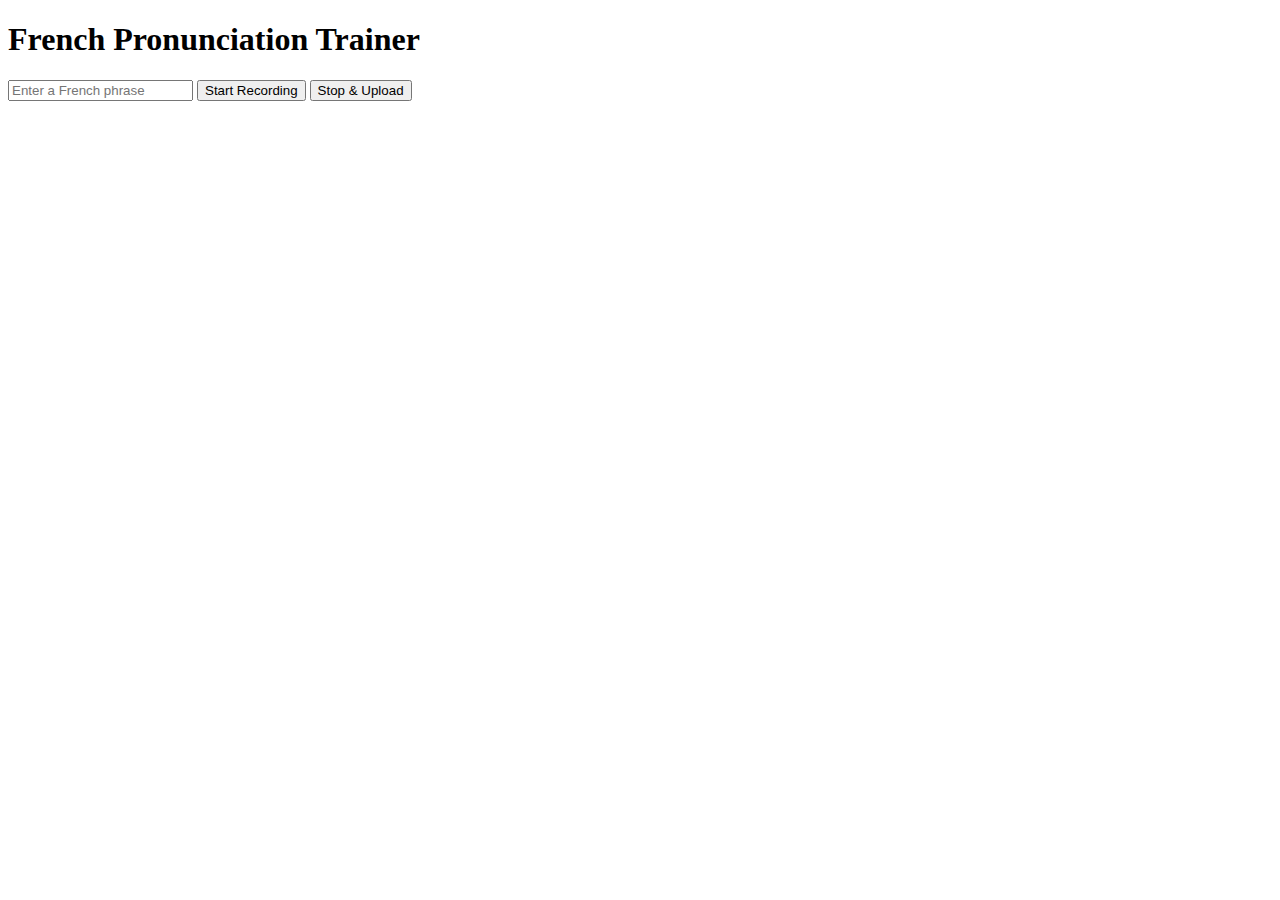
==== index.html @ 3e32f9a5 "change index to check recorded audio format" ====
<!DOCTYPE html>
<html lang="en">
<head>
    <meta charset="UTF-8">
    <meta name="viewport" content="width=device-width, initial-scale=1.0">
    <title>French Pronunciation Trainer</title>
</head>
<body>
    <h1>French Pronunciation Trainer</h1>
    <input type="text" id="phrase" placeholder="Enter a French phrase">
    <button onclick="startRecording()">Start Recording</button>
    <button onclick="stopRecording()">Stop & Upload</button>
    <p id="result"></p>

    <script>
        let mediaRecorder;
        let audioChunks = [];

        function startRecording() {
            navigator.mediaDevices.getUserMedia({ audio: true }).then(stream => {
                mediaRecorder = new MediaRecorder(stream, { mimeType: 'audio/wav' });
                mediaRecorder.start();

                mediaRecorder.ondataavailable = event => {
                    audioChunks.push(event.data);
                };

                mediaRecorder.onstop = async () => {
                    const audioBlob = new Blob(audioChunks, { type: 'audio/wav' });
                    const pcmBlob = await convertToPCM(audioBlob);

                    const formData = new FormData();
                    formData.append("audio", pcmBlob, "recording.wav");
                    formData.append("reference_text", document.getElementById("phrase").value);

                    const response = await fetch("https://french-pronunciation-agent.onrender.com/check_pronunciation", {
                        method: "POST",
                        body: formData
                    });

                    const data = await response.json();
                    document.getElementById("result").innerText = `Expected: ${data.expected}\nRecognized: ${data.recognized}\nSimilarity: ${data.similarity}%`;
                };
            }).catch(error => console.error("Microphone access error:", error));
        }

        function stopRecording() {
            if (mediaRecorder) {
                mediaRecorder.stop();
            }
        }

        async function convertToPCM(audioBlob) {
            const arrayBuffer = await audioBlob.arrayBuffer();
            const audioContext = new (window.AudioContext || window.webkitAudioContext)({
                sampleRate: 44100
            });
            const audioBuffer = await audioContext.decodeAudioData(arrayBuffer);
            const offlineContext = new OfflineAudioContext(1, audioBuffer.length, 44100);
            const source = offlineContext.createBufferSource();
            source.buffer = audioBuffer;
            source.connect(offlineContext.destination);
            source.start(0);

            const renderedBuffer = await offlineContext.startRendering();
            return bufferToWav(renderedBuffer);
        }

        function bufferToWav(buffer) {
            const numOfChan = buffer.numberOfChannels,
                length = buffer.length * numOfChan * 2 + 44,
                bufferArr = new ArrayBuffer(length),
                view = new DataView(bufferArr),
                channels = [],
                sampleRate = buffer.sampleRate;

            let offset = 0;
            function writeString(str) {
                for (let i = 0; i < str.length; i++) {
                    view.setUint8(offset + i, str.charCodeAt(i));
                }
                offset += str.length;
            }

            function writeInt16(value) {
                view.setInt16(offset, value, true);
                offset += 2;
            }

            writeString("RIFF");
            view.setUint32(offset, 36 + buffer.length * 2, true);
            offset += 4;
            writeString("WAVE");
            writeString("fmt ");
            view.setUint32(offset, 16, true);
            offset += 4;
            view.setUint16(offset, 1, true);
            offset += 2;
            view.setUint16(offset, numOfChan, true);
            offset += 2;
            view.setUint32(offset, sampleRate, true);
            offset += 4;
            view.setUint32(offset, sampleRate * 2 * numOfChan, true);
            offset += 4;
            view.setUint16(offset, numOfChan * 2, true);
            offset += 2;
            view.setUint16(offset, 16, true);
            offset += 2;
            writeString("data");
            view.setUint32(offset, buffer.length * 2, true);
            offset += 4;

            for (let i = 0; i < buffer.numberOfChannels; i++) {
                channels.push(buffer.getChannelData(i));
            }

            for (let i = 0; i < buffer.length; i++) {
                for (let j = 0; j < numOfChan; j++) {
                    writeInt16(channels[j][i] * 0x7FFF);
                }
            }

            return new Blob([bufferArr], { type: "audio/wav" });
        }
    </script>
</body>
</html>
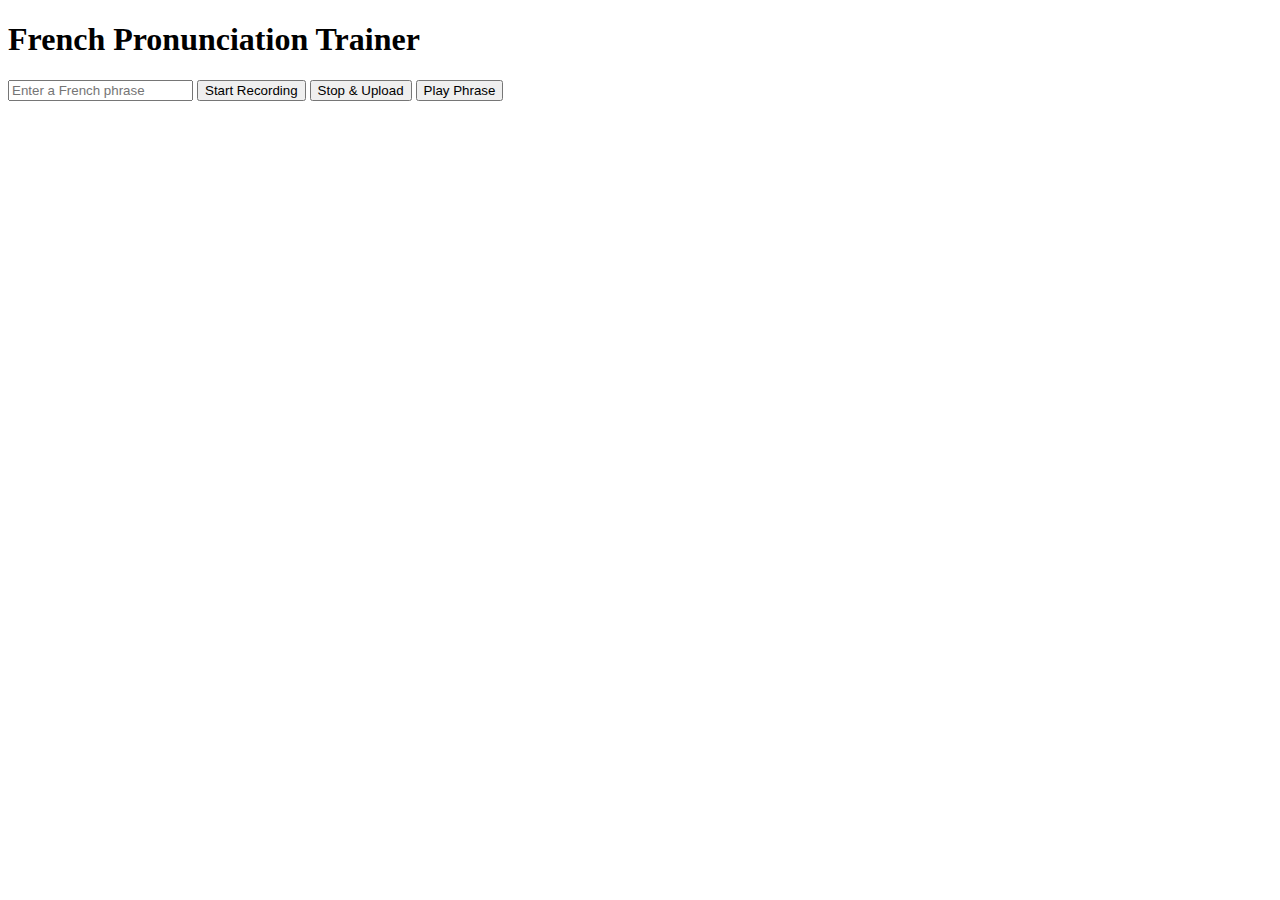
==== commit eca0644b: "adding speech-to-text to type phrase" ====
--- a/index.html
+++ b/index.html
@@ -10,6 +10,7 @@
     <input type="text" id="phrase" placeholder="Enter a French phrase">
     <button onclick="startRecording()">Start Recording</button>
     <button onclick="stopRecording()">Stop & Upload</button>
+    <button onclick="playPhrase()">Play Phrase</button>
     <p id="result"></p>
 
     <script>
@@ -18,27 +19,33 @@
 
         function startRecording() {
             navigator.mediaDevices.getUserMedia({ audio: true }).then(stream => {
-                mediaRecorder = new MediaRecorder(stream, { mimeType: 'audio/wav' });
+                mediaRecorder = new MediaRecorder(stream, { mimeType: 'audio/webm' });
                 mediaRecorder.start();
+                console.log("Recording started...");
+                audioChunks = [];
 
                 mediaRecorder.ondataavailable = event => {
                     audioChunks.push(event.data);
                 };
 
                 mediaRecorder.onstop = async () => {
-                    const audioBlob = new Blob(audioChunks, { type: 'audio/wav' });
-                    const pcmBlob = await convertToPCM(audioBlob);
+                    console.log("Recording stopped...");
+                    const audioBlob = new Blob(audioChunks, { type: 'audio/webm' });
+                    const wavBlob = await convertToWav(audioBlob);
+                    console.log("Converted WAV Blob:", wavBlob);
 
                     const formData = new FormData();
-                    formData.append("audio", pcmBlob, "recording.wav");
+                    formData.append("audio", wavBlob, "recording.wav");
                     formData.append("reference_text", document.getElementById("phrase").value);
 
+                    console.log("Sending WAV file to backend...");
                     const response = await fetch("https://french-pronunciation-agent.onrender.com/check_pronunciation", {
                         method: "POST",
                         body: formData
                     });
 
                     const data = await response.json();
+                    console.log("Response from server:", data);
                     document.getElementById("result").innerText = `Expected: ${data.expected}\nRecognized: ${data.recognized}\nSimilarity: ${data.similarity}%`;
                 };
             }).catch(error => console.error("Microphone access error:", error));
@@ -50,11 +57,20 @@
             }
         }
 
-        async function convertToPCM(audioBlob) {
+        function playPhrase() {
+            const phrase = document.getElementById("phrase").value;
+            if (!phrase) {
+                alert("Please enter a phrase!");
+                return;
+            }
+            const utterance = new SpeechSynthesisUtterance(phrase);
+            utterance.lang = "fr-FR"; // Set language to French
+            speechSynthesis.speak(utterance);
+        }
+
+        async function convertToWav(audioBlob) {
             const arrayBuffer = await audioBlob.arrayBuffer();
-            const audioContext = new (window.AudioContext || window.webkitAudioContext)({
-                sampleRate: 44100
-            });
+            const audioContext = new (window.AudioContext || window.webkitAudioContext)();
             const audioBuffer = await audioContext.decodeAudioData(arrayBuffer);
             const offlineContext = new OfflineAudioContext(1, audioBuffer.length, 44100);
             const source = offlineContext.createBufferSource();
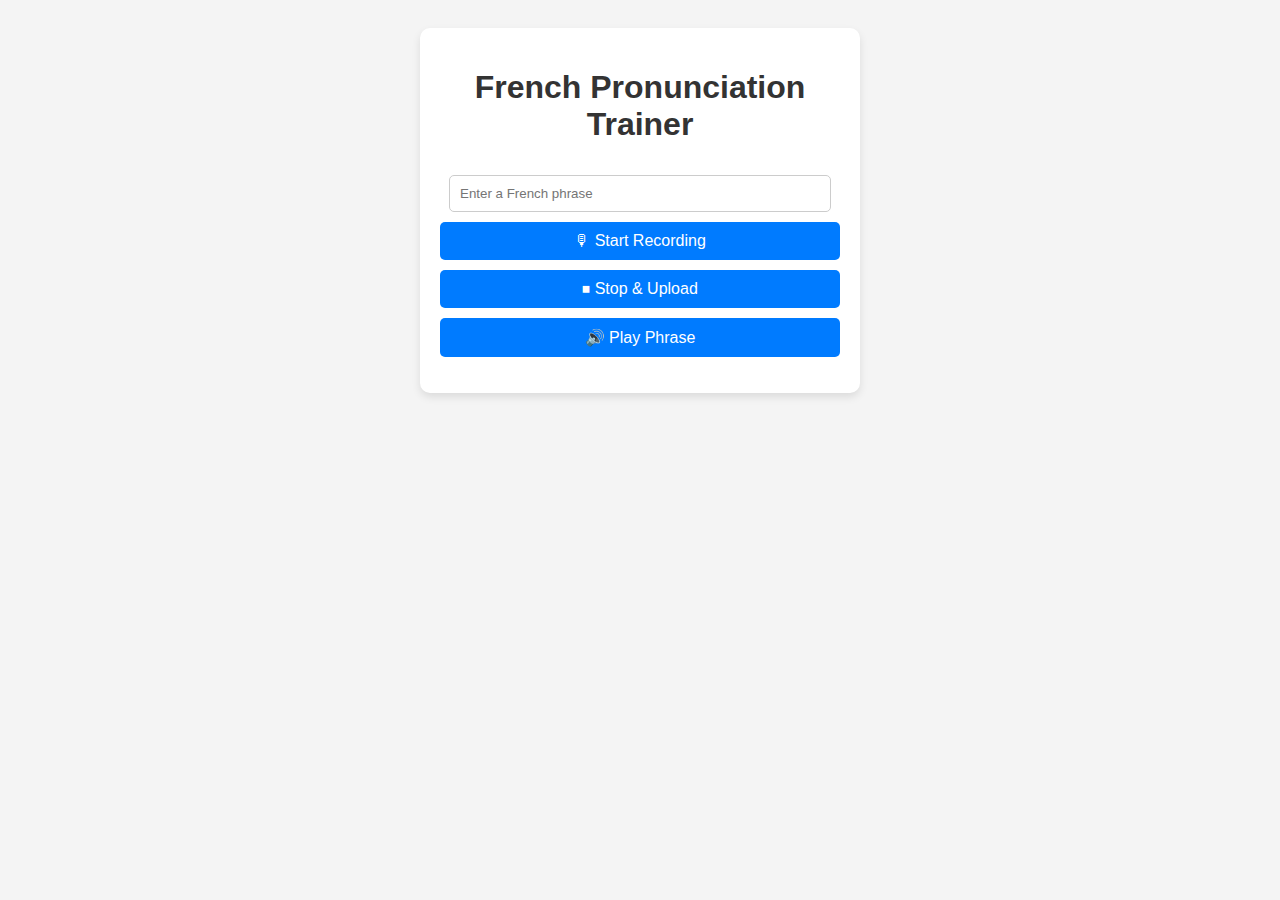
==== commit 101219de: "add styles css" ====
--- a/index.html
+++ b/index.html
@@ -4,14 +4,19 @@
     <meta charset="UTF-8">
     <meta name="viewport" content="width=device-width, initial-scale=1.0">
     <title>French Pronunciation Trainer</title>
+    <link rel="stylesheet" href="styles.css">
 </head>
 <body>
-    <h1>French Pronunciation Trainer</h1>
-    <input type="text" id="phrase" placeholder="Enter a French phrase">
-    <button onclick="startRecording()">Start Recording</button>
-    <button onclick="stopRecording()">Stop & Upload</button>
-    <button onclick="playPhrase()">Play Phrase</button>
-    <p id="result"></p>
+    <div class="container">
+        <h1>French Pronunciation Trainer</h1>
+        <input type="text" id="phrase" placeholder="Enter a French phrase">
+        <div class="buttons">
+            <button onclick="startRecording()">🎙 Start Recording</button>
+            <button onclick="stopRecording()">⏹ Stop & Upload</button>
+            <button onclick="playPhrase()">🔊 Play Phrase</button>
+        </div>
+        <p id="result"></p>
+    </div>
 
     <script>
         let mediaRecorder;
@@ -67,77 +72,6 @@
             utterance.lang = "fr-FR"; // Set language to French
             speechSynthesis.speak(utterance);
         }
-
-        async function convertToWav(audioBlob) {
-            const arrayBuffer = await audioBlob.arrayBuffer();
-            const audioContext = new (window.AudioContext || window.webkitAudioContext)();
-            const audioBuffer = await audioContext.decodeAudioData(arrayBuffer);
-            const offlineContext = new OfflineAudioContext(1, audioBuffer.length, 44100);
-            const source = offlineContext.createBufferSource();
-            source.buffer = audioBuffer;
-            source.connect(offlineContext.destination);
-            source.start(0);
-
-            const renderedBuffer = await offlineContext.startRendering();
-            return bufferToWav(renderedBuffer);
-        }
-
-        function bufferToWav(buffer) {
-            const numOfChan = buffer.numberOfChannels,
-                length = buffer.length * numOfChan * 2 + 44,
-                bufferArr = new ArrayBuffer(length),
-                view = new DataView(bufferArr),
-                channels = [],
-                sampleRate = buffer.sampleRate;
-
-            let offset = 0;
-            function writeString(str) {
-                for (let i = 0; i < str.length; i++) {
-                    view.setUint8(offset + i, str.charCodeAt(i));
-                }
-                offset += str.length;
-            }
-
-            function writeInt16(value) {
-                view.setInt16(offset, value, true);
-                offset += 2;
-            }
-
-            writeString("RIFF");
-            view.setUint32(offset, 36 + buffer.length * 2, true);
-            offset += 4;
-            writeString("WAVE");
-            writeString("fmt ");
-            view.setUint32(offset, 16, true);
-            offset += 4;
-            view.setUint16(offset, 1, true);
-            offset += 2;
-            view.setUint16(offset, numOfChan, true);
-            offset += 2;
-            view.setUint32(offset, sampleRate, true);
-            offset += 4;
-            view.setUint32(offset, sampleRate * 2 * numOfChan, true);
-            offset += 4;
-            view.setUint16(offset, numOfChan * 2, true);
-            offset += 2;
-            view.setUint16(offset, 16, true);
-            offset += 2;
-            writeString("data");
-            view.setUint32(offset, buffer.length * 2, true);
-            offset += 4;
-
-            for (let i = 0; i < buffer.numberOfChannels; i++) {
-                channels.push(buffer.getChannelData(i));
-            }
-
-            for (let i = 0; i < buffer.length; i++) {
-                for (let j = 0; j < numOfChan; j++) {
-                    writeInt16(channels[j][i] * 0x7FFF);
-                }
-            }
-
-            return new Blob([bufferArr], { type: "audio/wav" });
-        }
     </script>
 </body>
 </html>
--- a/styles.css
+++ b/styles.css
@@ -0,0 +1,53 @@
+body {
+    font-family: Arial, sans-serif;
+    background-color: #f4f4f4;
+    text-align: center;
+    padding: 20px;
+}
+
+.container {
+    background: white;
+    padding: 20px;
+    border-radius: 10px;
+    box-shadow: 0 4px 8px rgba(0, 0, 0, 0.1);
+    max-width: 400px;
+    margin: auto;
+}
+
+h1 {
+    color: #333;
+}
+
+input {
+    width: 90%;
+    padding: 10px;
+    margin: 10px 0;
+    border: 1px solid #ccc;
+    border-radius: 5px;
+}
+
+.buttons {
+    display: flex;
+    flex-direction: column;
+    gap: 10px;
+}
+
+button {
+    background-color: #007BFF;
+    color: white;
+    border: none;
+    padding: 10px;
+    border-radius: 5px;
+    cursor: pointer;
+    font-size: 16px;
+}
+
+button:hover {
+    background-color: #0056b3;
+}
+
+p {
+    font-size: 16px;
+    font-weight: bold;
+    margin-top: 10px;
+}
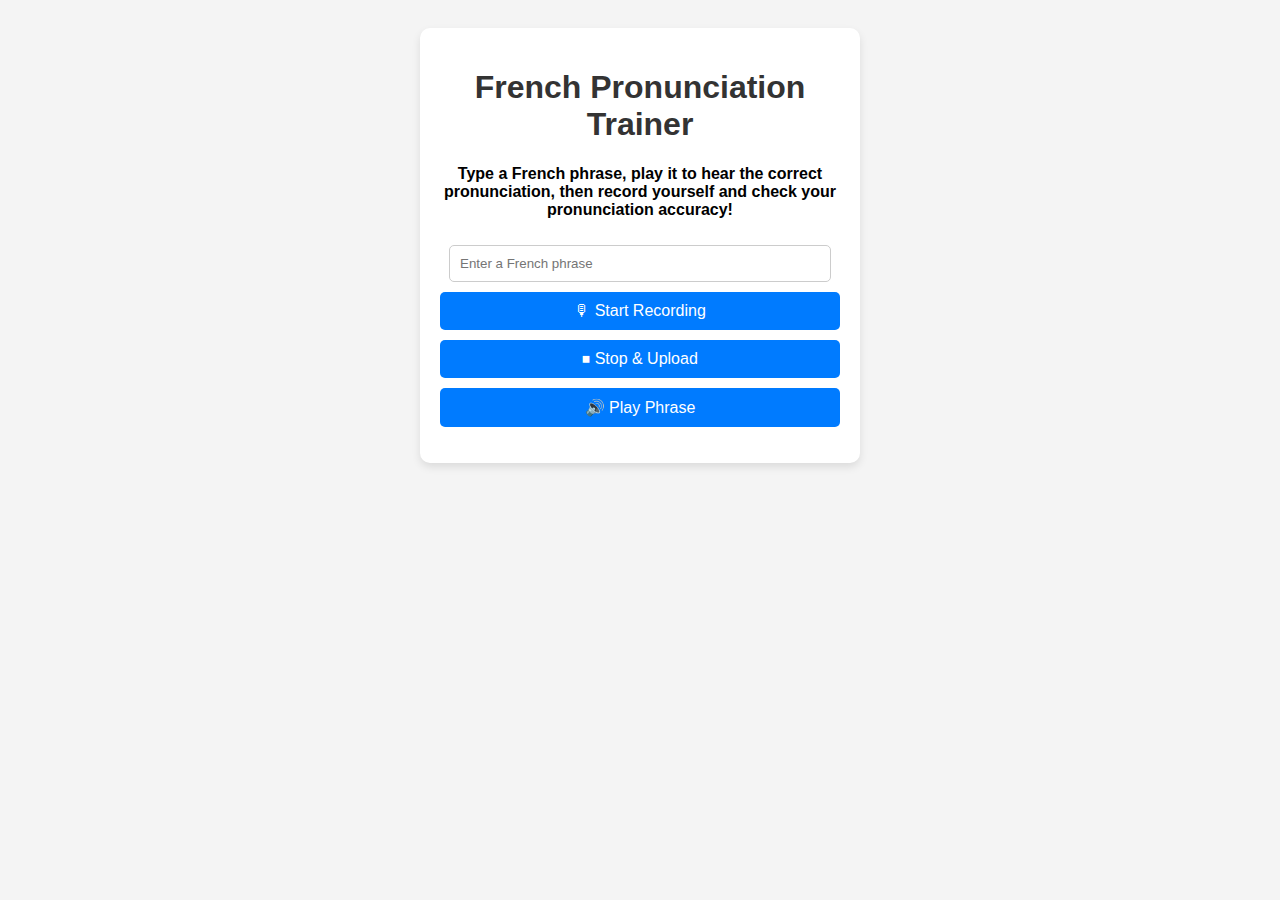
==== commit 04578bf4: "add brief explanation to front end" ====
--- a/index.html
+++ b/index.html
@@ -9,6 +9,7 @@
 <body>
     <div class="container">
         <h1>French Pronunciation Trainer</h1>
+        <p class="instructions">Type a French phrase, play it to hear the correct pronunciation, then record yourself and check your pronunciation accuracy!</p>
         <input type="text" id="phrase" placeholder="Enter a French phrase">
         <div class="buttons">
             <button onclick="startRecording()">🎙 Start Recording</button>
